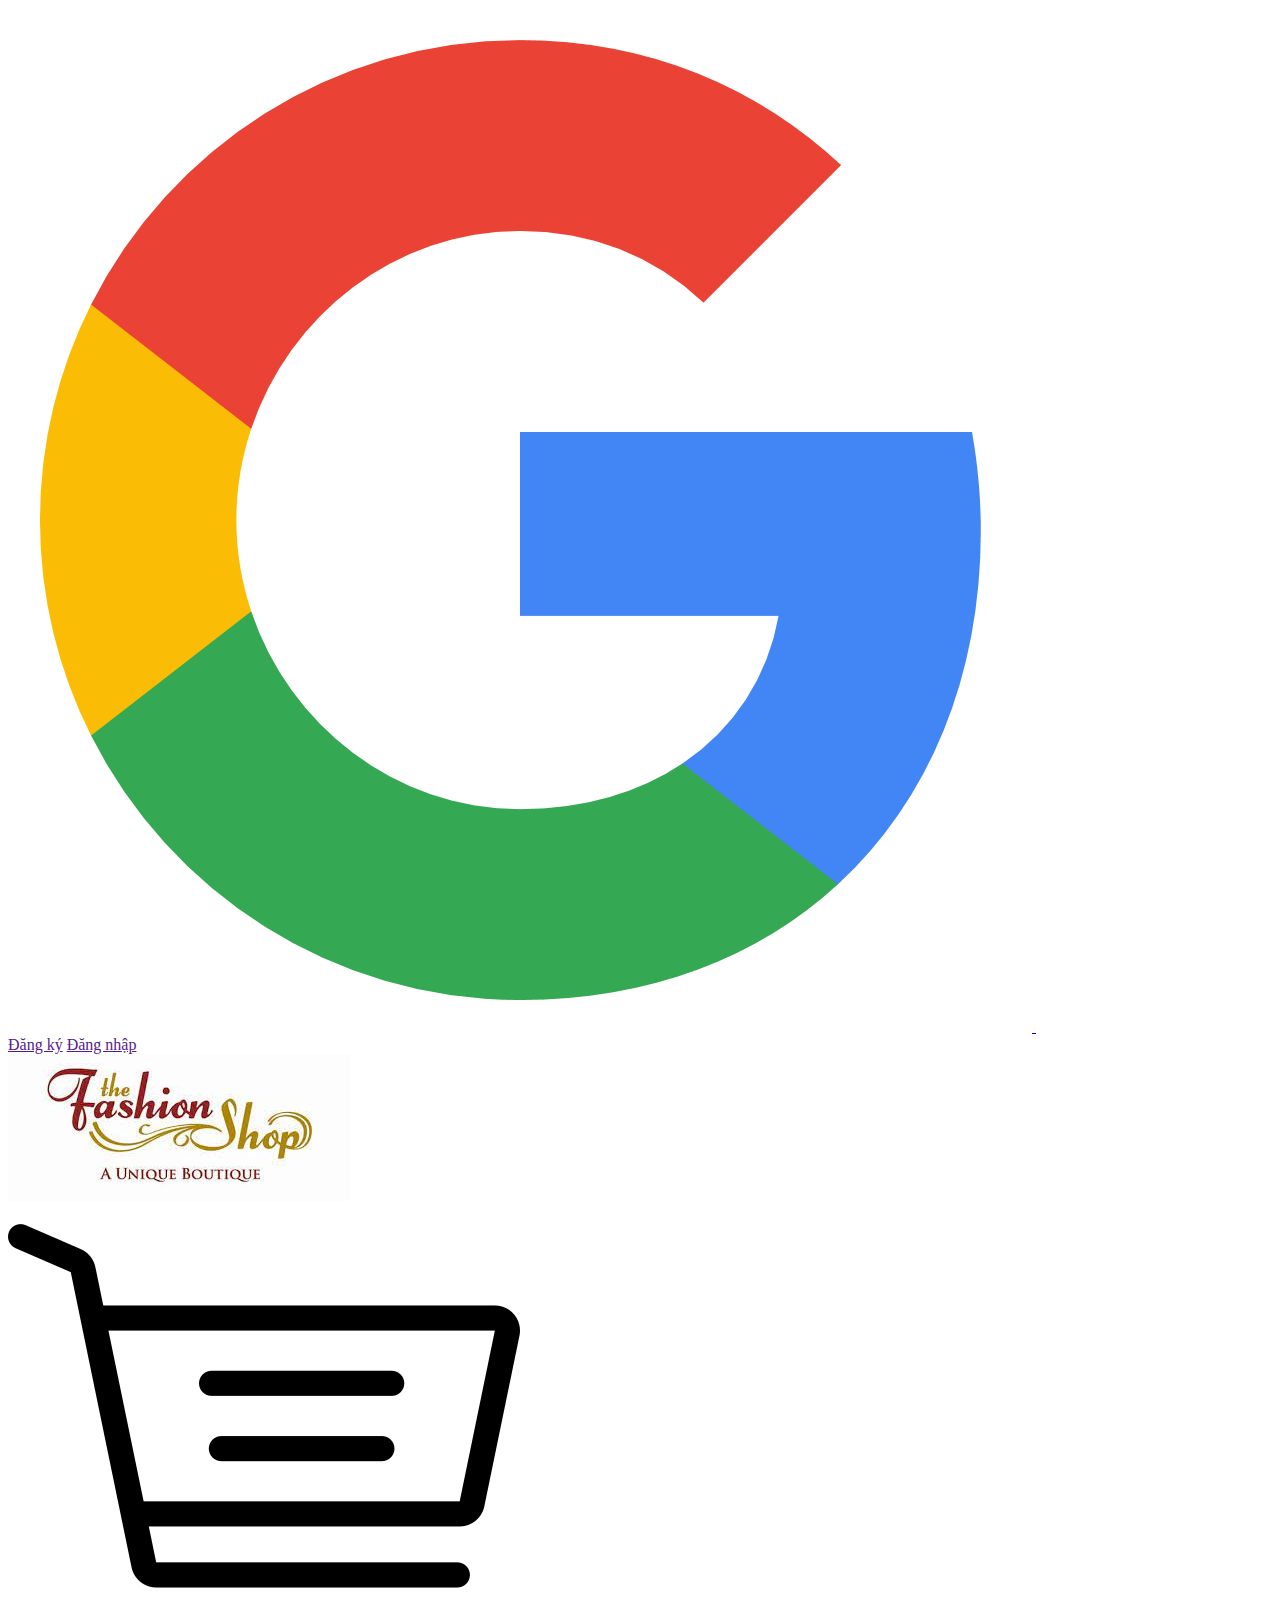
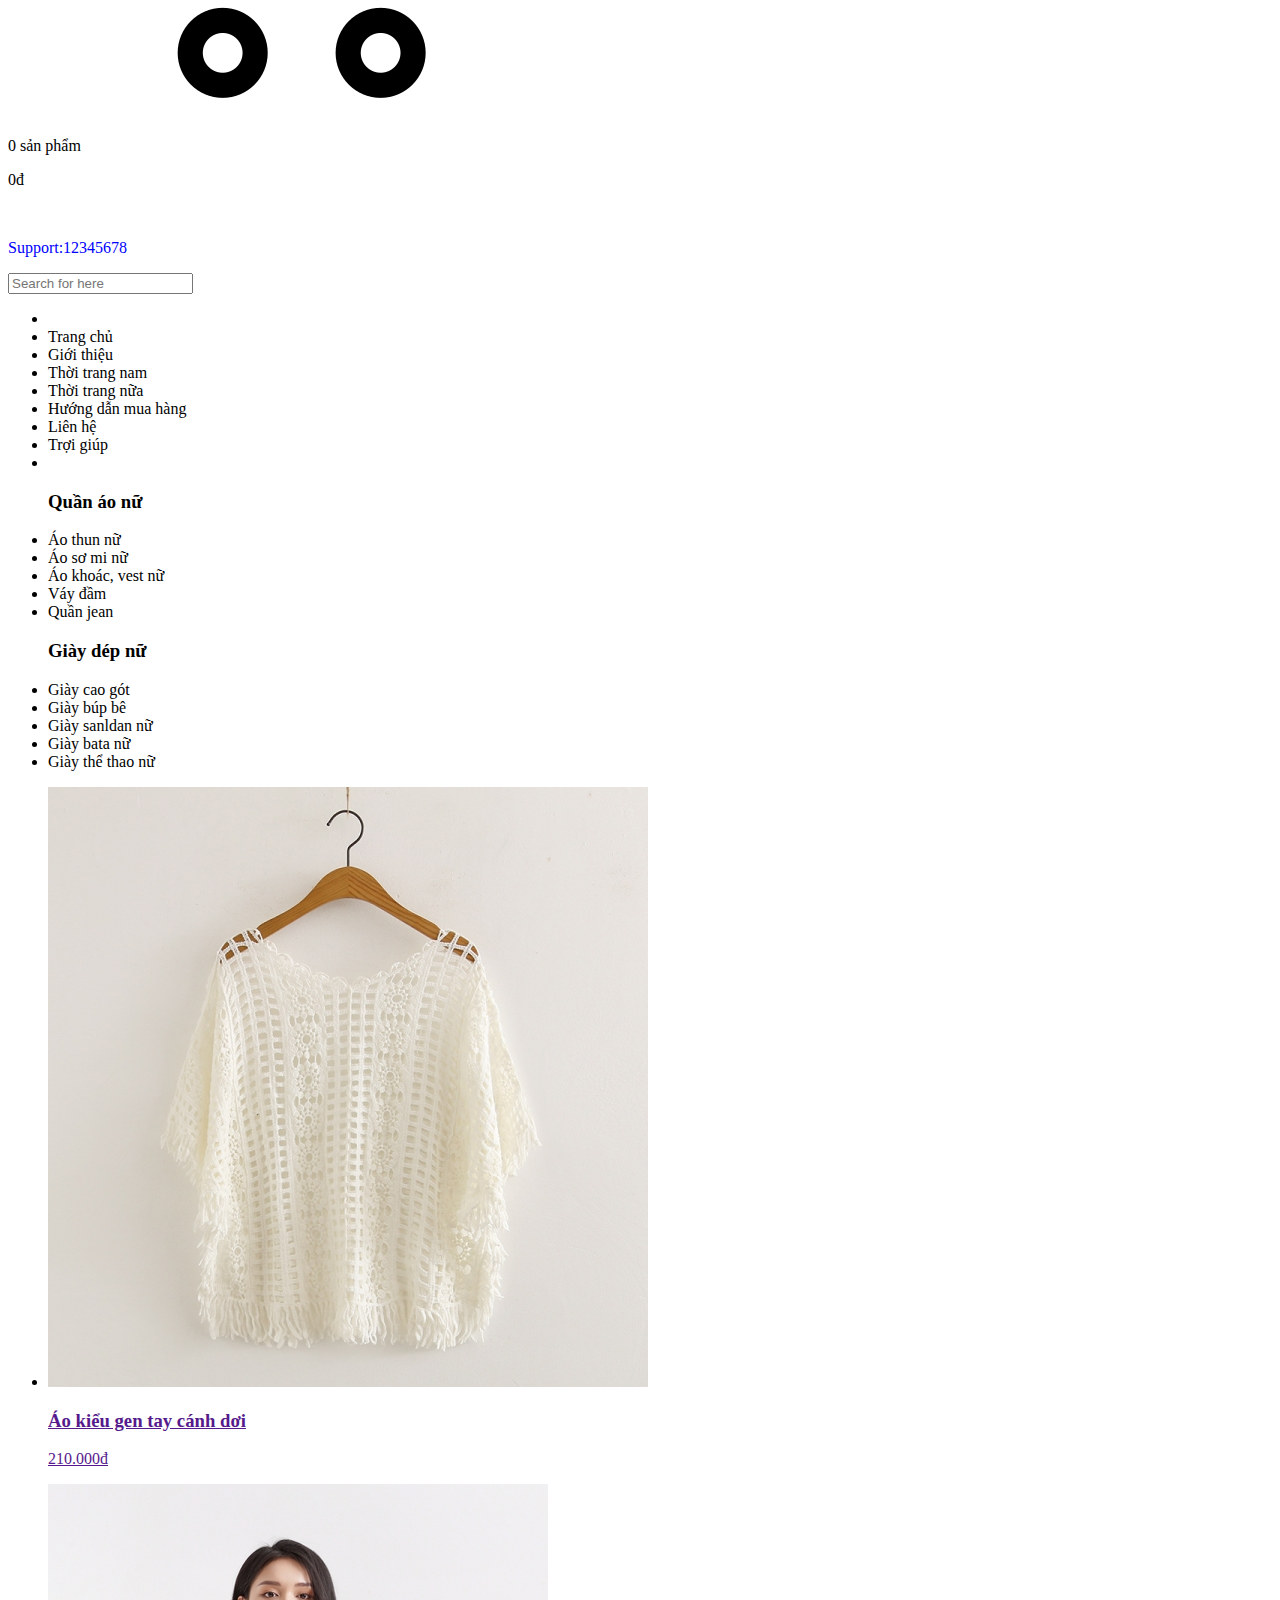
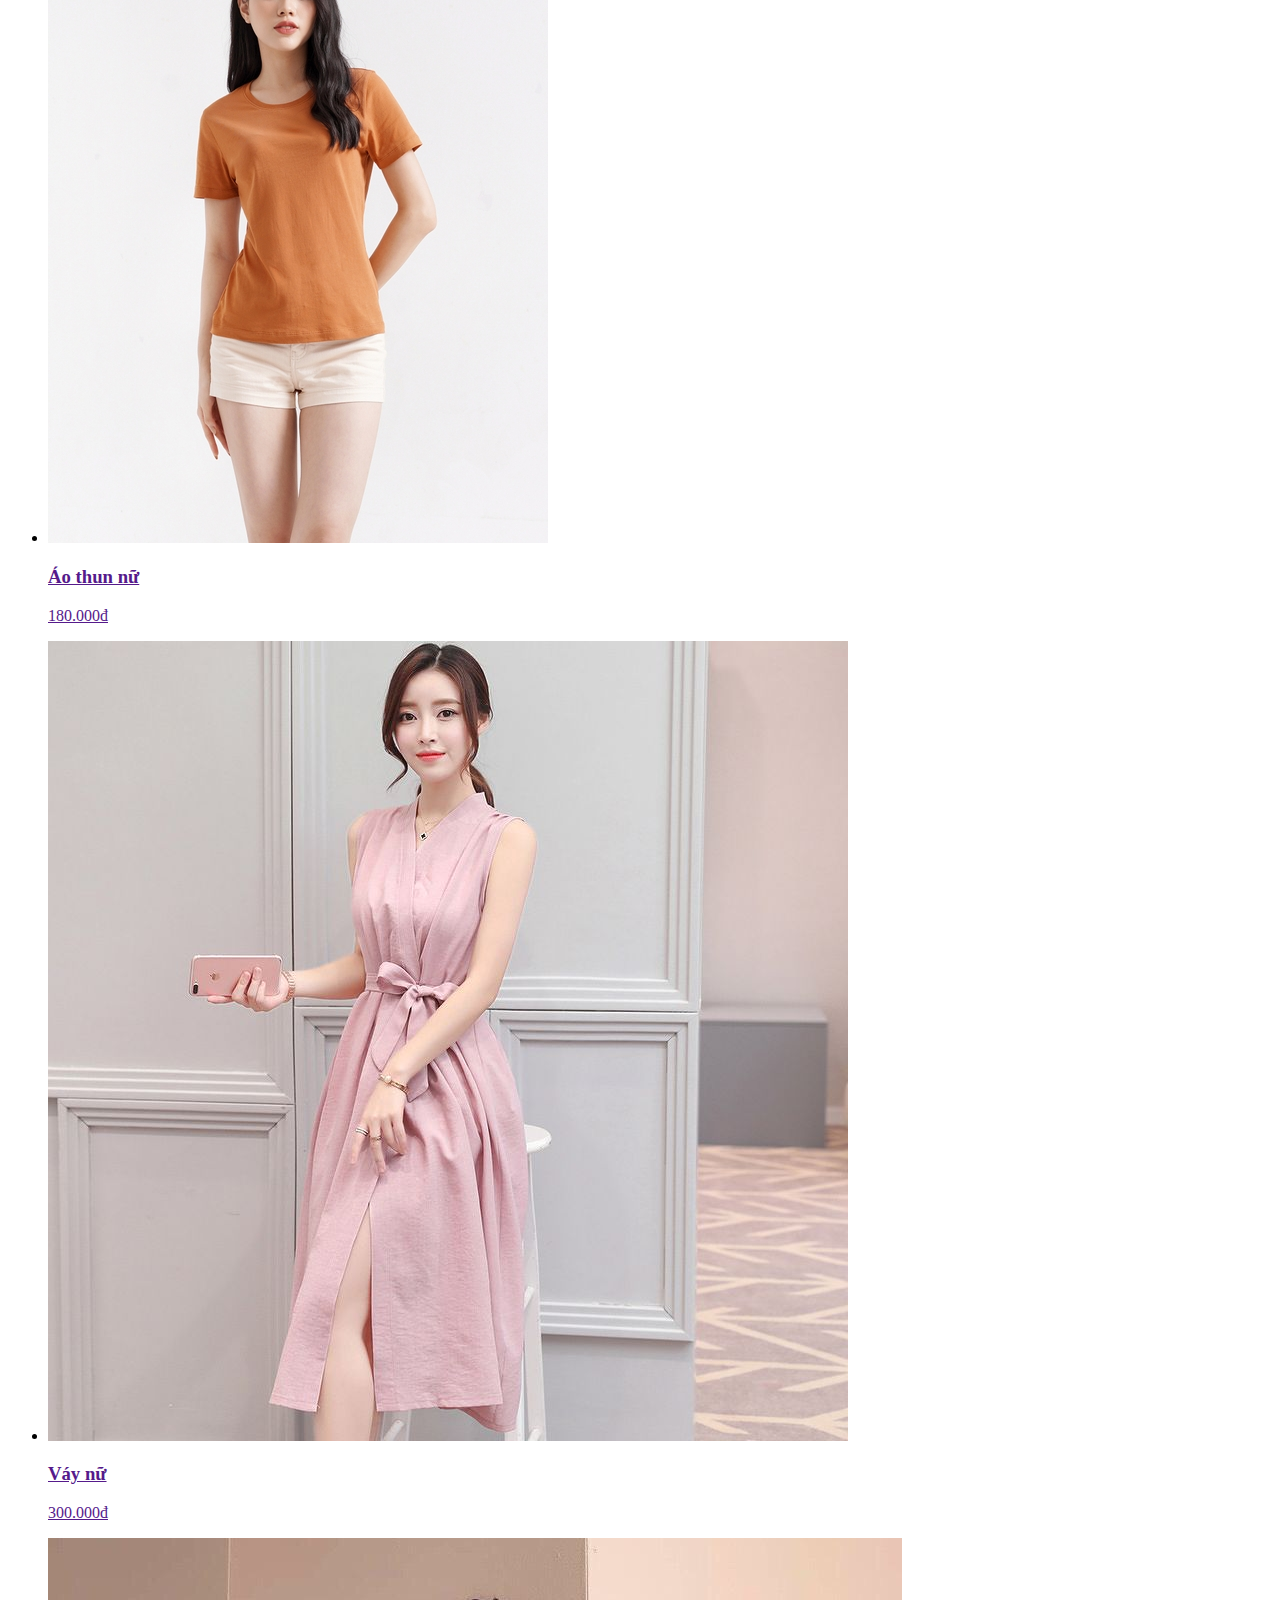
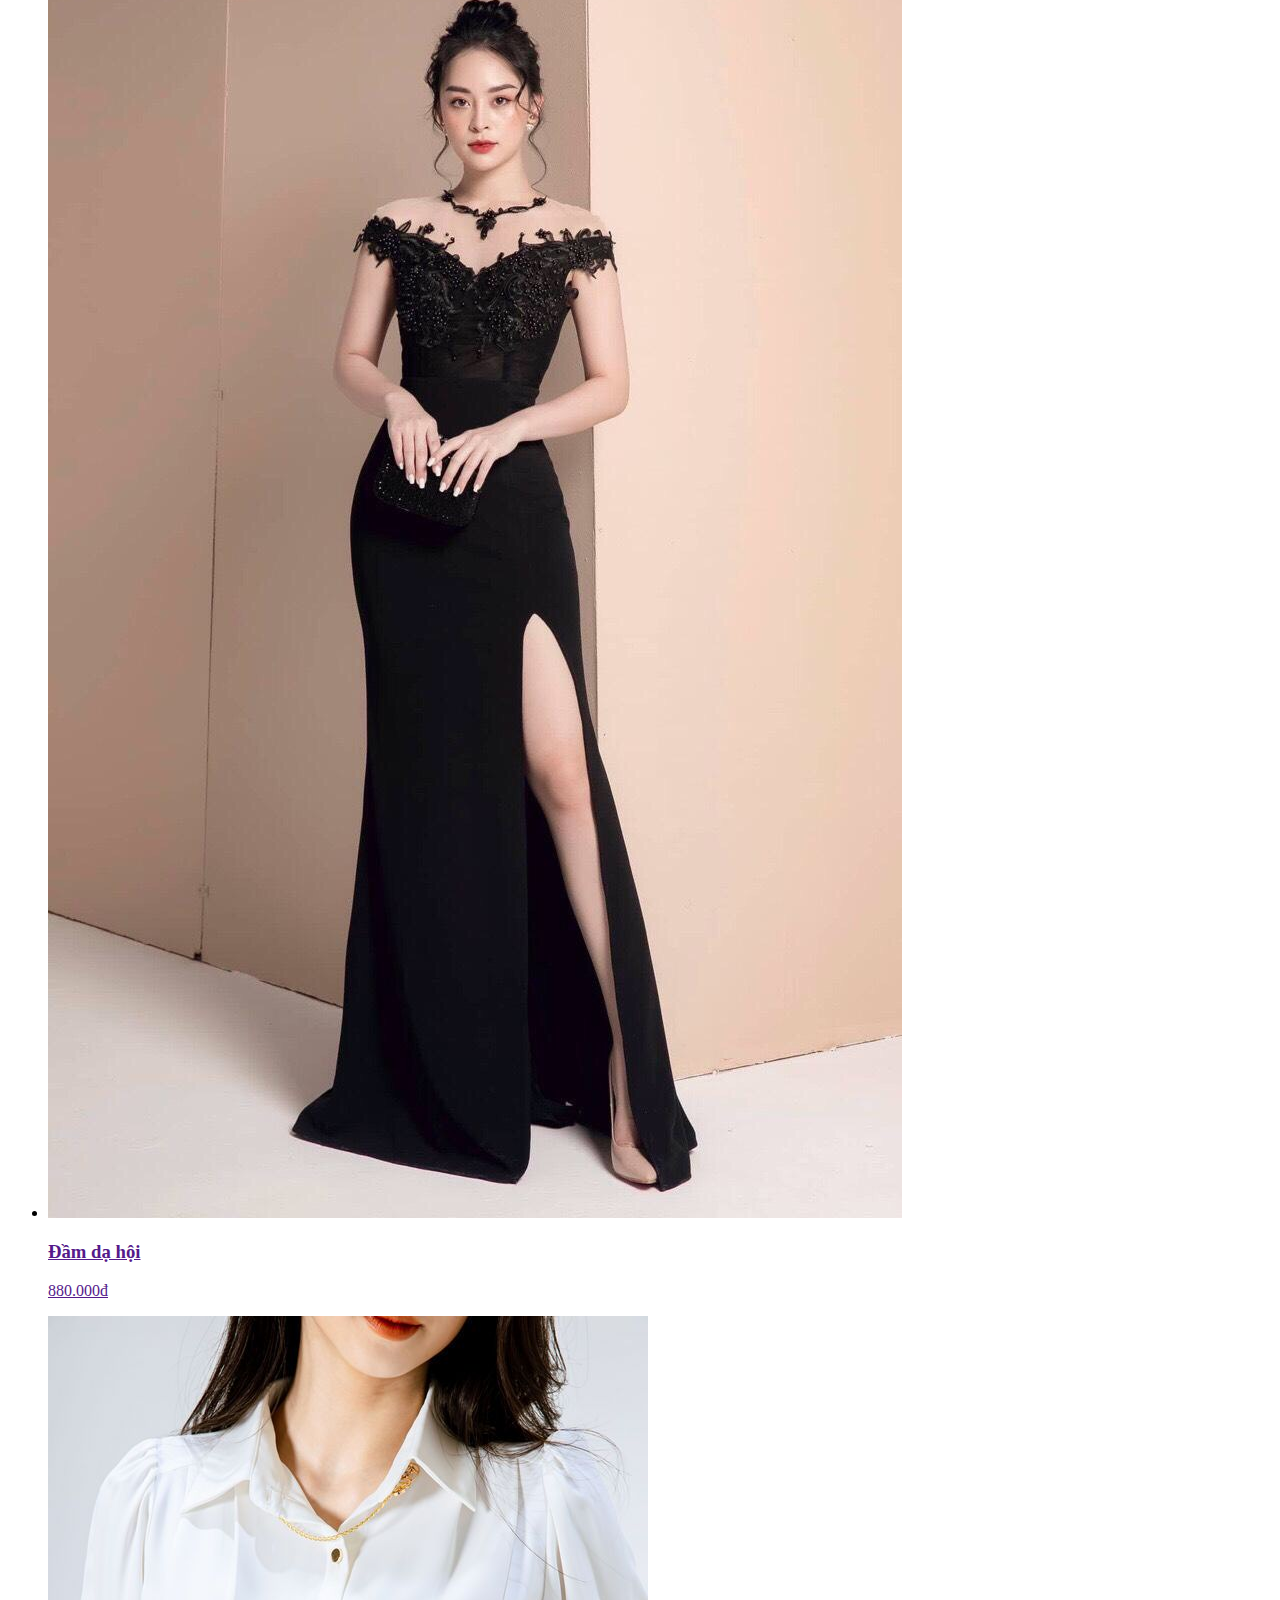
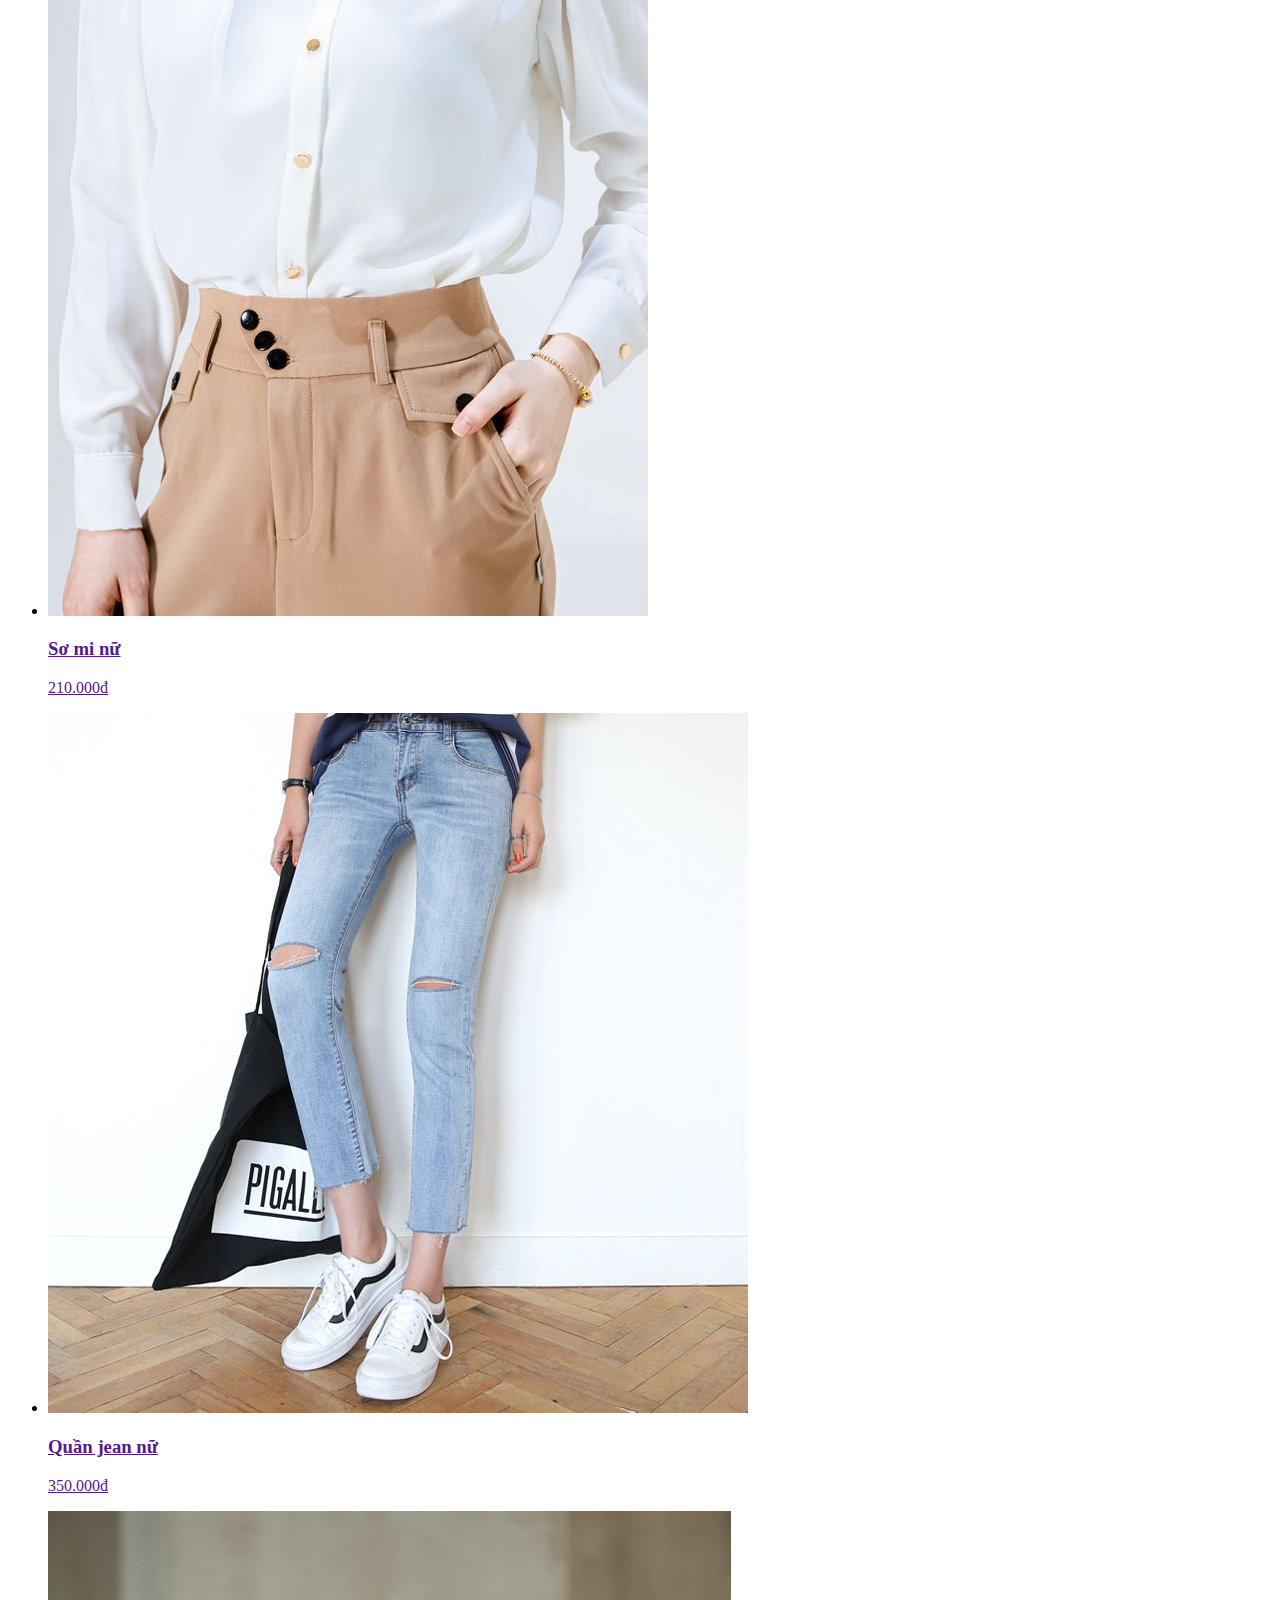
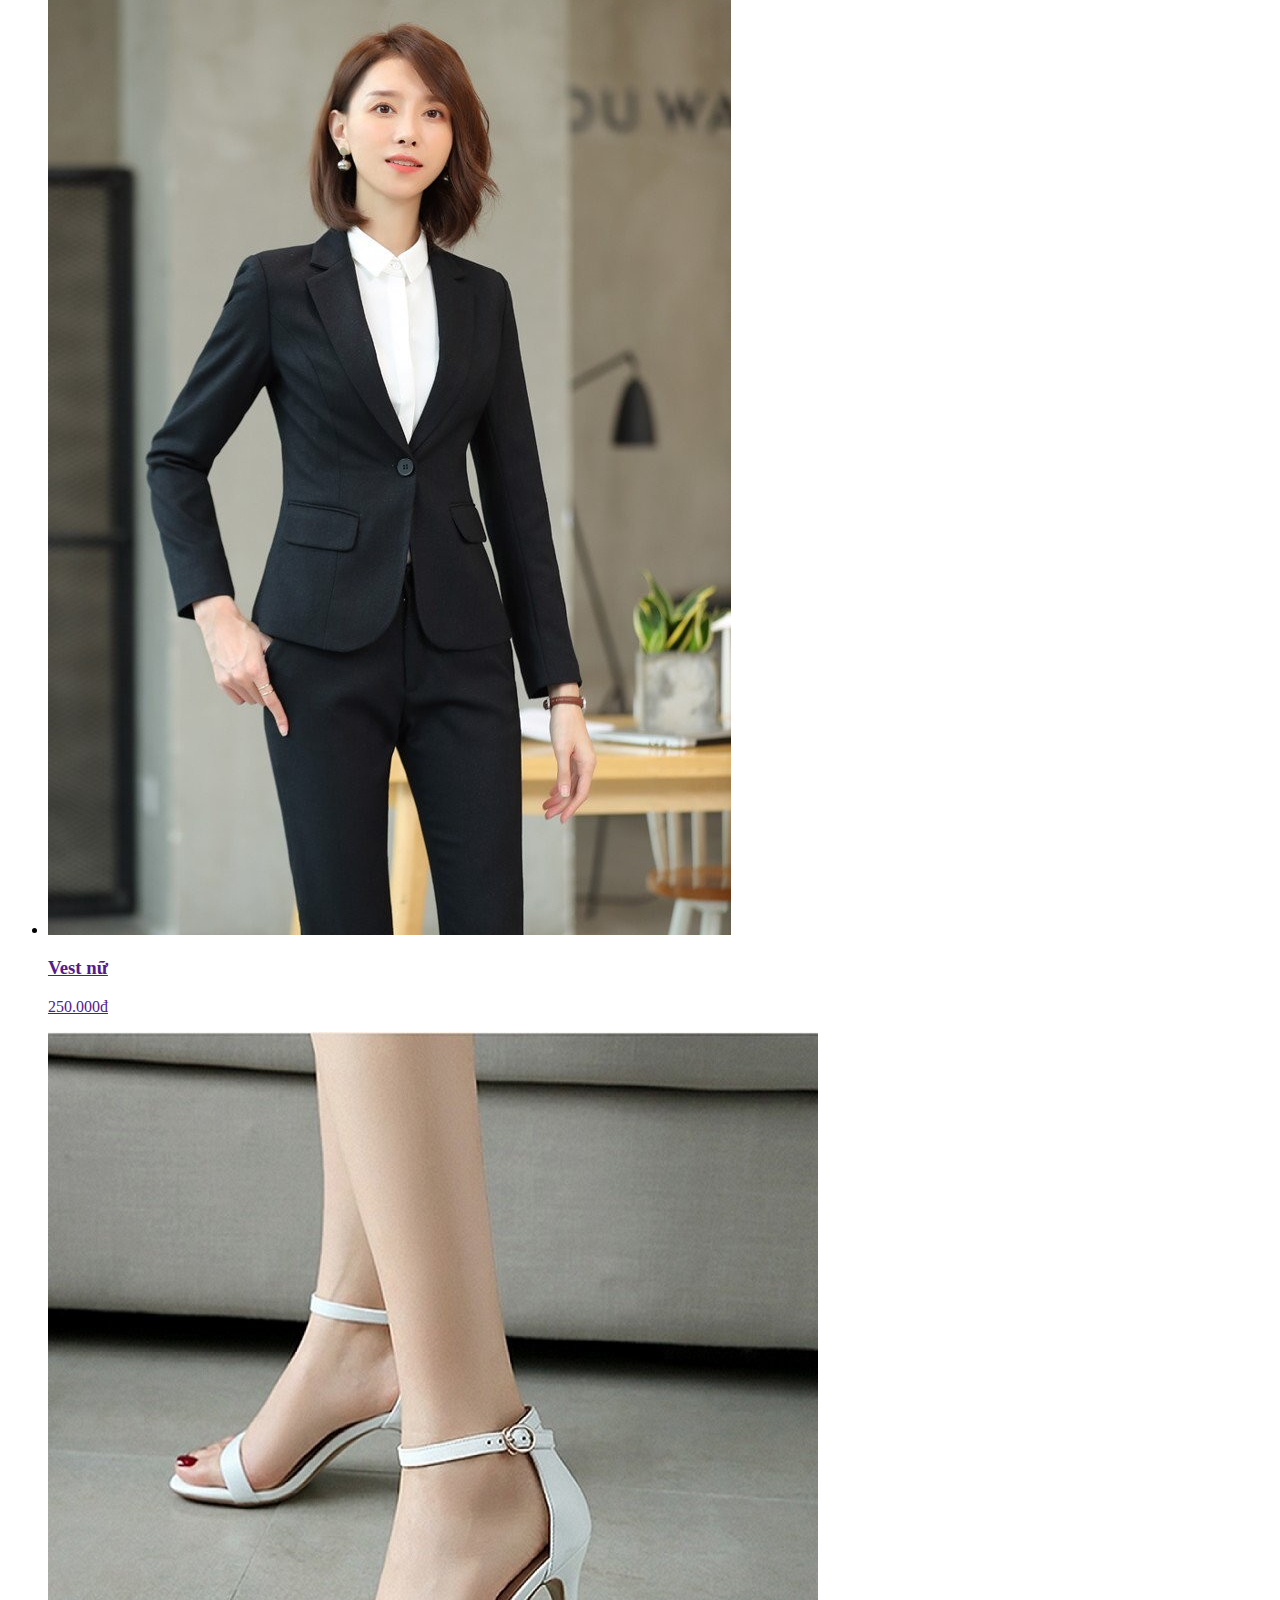
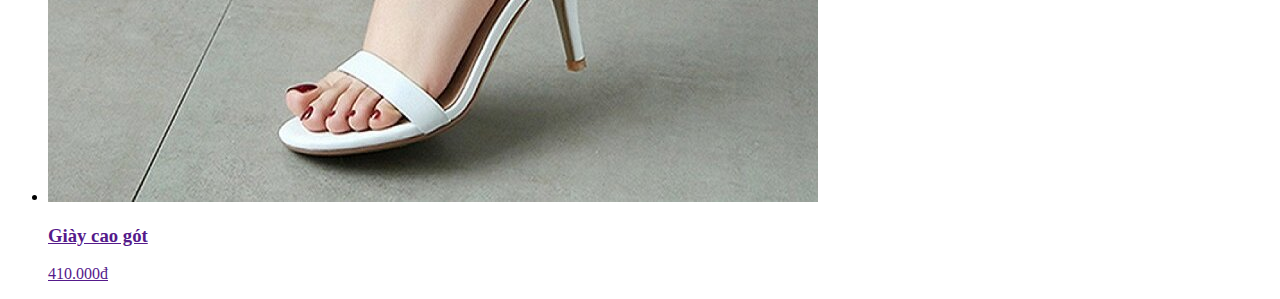
==== baitap.html @ d0bbcaf6 "upload" ====
<!DOCTYPE html>
<html lang="en">
<head>
    <meta charset="UTF-8">
    <meta http-equiv="X-UA-Compatible" content="IE=edge">
    <meta name="viewport" content="width=device-width, initial-scale=1.0">
    <link rel="stylesheet" href="./baitap.css">
    <!-- <link rel="stylesheet" href="./fontawesome-free-6.0.0-web/css/all.min.css"> -->
    <title>ThaiKiet</title>
</head>
<body>
    <div class="background">
        <div class="header">
            <div class="header__icon">
               <a class="header__icon-aa" href="https://www.google.com/">
                <img src="./assets/img/ZAl1gIwyUsvfwxoW9ns47iJFioHXODBbIkrK (1).png" alt="" class="header__icon-a-img">
               </a>
                <a href="https://www.google.com/intl/vi/gmail/about/" class="header__icon-aa">
                    <img src="https://phucquy121.github.io/images/Gmail.png" alt="" class="header__icon-a-img">
                </a>
                <a href="facebook"><i class="header__icon-a fa-brands fa-facebook"></i></a>
            </div>
            <div class="header__accout">
                <a href="" class="header__accout-login">Đăng ký</a>
                <span class="header__accout-space"></span>
                <a href="" class="header__accout-signin">Đăng nhập</a>
            </div>
        </div>
        <div class="header__">
            <div class="logo">
                <img class="logo_img" src="./assets/img/logowweb.jpg" alt="">
            </div>
               <div class="xxx">
                <div class="cart">
                    <img class="cart-img" src="./assets/img/263142.png" alt="">
                    <div class="cart-info">
                        <p id="info">0 sản phẩm</p>
                        <p id="info">0đ</p>
                    </div>
                </div>
                <div class="support">
                    <div class="support-heaphone">
                        <img src="https://phucquy121.github.io/images/phone-icon.png" alt="" class="support-img">
                        <p style="color:blue;">Support:12345678</p>
                    </div>
                    <div class="supportinput">
                        <input type="text" name="" id="inputt" placeholder="Search for here">
                        <i class="fa-solid fa-magnifying-glass"></i>
                    </div>
                </div>
               </div>
        </div>
        <div class="container">
            <ul class="container-select">
                <li class="container-select-option">
                    <i class="fa-solid fa-house-chimney"></i>
                </li>
                <li class="container-select-option">Trang chủ</li>
                <li class="container-select-option">Giới thiệu</li>
                <li class="container-select-option">Thời trang nam</li>
                <li class="container-select-option">Thời trang nữa</li>
                <li class="container-select-option">Hướng dẫn mua hàng</li>
                <li class="container-select-option">Liên hệ</li>
                <li class="container-select-option">Trợi giúp</li>
                <li class="container-select-option"></li>
            </ul>
            <div class="product">
                <div class="product-menu">
                    <ul class="product-menu-list">
                        <h3 class="product-menu-list-title">Quần áo nữ</h3>
                        <li class="product-menu-list-sp">
                            <i class="product-menu-list-icon fa-solid fa-angle-right"></i>
                            Áo thun nữ</li>
                        <li class="product-menu-list-sp">
                            <i class="product-menu-list-icon fa-solid fa-angle-right"></i>
                            Áo sơ mi nữ</li>
                        <li class="product-menu-list-sp">
                            <i class="product-menu-list-icon fa-solid fa-angle-right"></i>
                            Áo khoác, vest nữ</li>
                        <li class="product-menu-list-sp">
                            <i class="product-menu-list-icon fa-solid fa-angle-right"></i>
                            Váy đầm</li>
                        <li class="product-menu-list-sp">
                            <i class="product-menu-list-icon fa-solid fa-angle-right"></i>
                            Quần jean</li>
                    </ul>
                    <ul class="product-menu-list">
                        <h3 class="product-menu-list-title">Giày dép nữ</h3>
                        <li class="product-menu-list-sp">
                            <i class="product-menu-list-icon fa-solid fa-angle-right"></i>
                            Giày cao gót</li>
                        <li class="product-menu-list-sp">
                            <i class="product-menu-list-icon fa-solid fa-angle-right"></i>
                            Giày búp bê</li>
                        <li class="product-menu-list-sp">
                            <i class="product-menu-list-icon fa-solid fa-angle-right"></i>
                            Giày sanldan nữ</li>
                        <li class="product-menu-list-sp">
                            <i class="product-menu-list-icon fa-solid fa-angle-right"></i>
                            Giày bata nữ</li>
                        <li class="product-menu-list-sp">
                            <i class="product-menu-list-icon fa-solid fa-angle-right"></i>
                            Giày thể thao nữ</li>
                    </ul>
                </div>
                <div class="product-menu_space"></div>
                <ul class="product-list">
                    <li class="product-list-item">
                        <a href="" class="product-list-item-link">
                            <img src="./assets/img/6815-ao-ren-tua-tay-canh-doi-1.jpg" alt="" class="product-list-item-img">
                            <h3 class="product-list-item-name">Áo kiểu gen tay cánh dơi</h3>
                            <p class="product-list-item-price">210.000đ</p>
                        </a>
                    </li>
                    <li class="product-list-item">
                        <a href="" class="product-list-item-link">
                            <img src="./assets/img/aothunu.jpg" alt="" class="product-list-item-img">
                            <h3 class="product-list-item-name">Áo thun nữ</h3>
                            <p class="product-list-item-price">180.000đ</p>
                        </a>
                    </li>
                    <li class="product-list-item">
                        <a href="" class="product-list-item-link">
                            <img src="./assets/img/vay.jpg" alt="" class="product-list-item-img">
                            <h3 class="product-list-item-name">Váy nữ</h3>
                            <p class="product-list-item-price">300.000đ</p>
                        </a>
                    </li>
                    <li class="product-list-item">
                        <a href="" class="product-list-item-link">
                            <img src="./assets/img/dam.jpg" alt="" class="product-list-item-img">
                            <h3 class="product-list-item-name">Đầm dạ hội</h3>
                            <p class="product-list-item-price">880.000đ</p>
                        </a>
                    </li>
                    <li class="product-list-item">
                        <a href="" class="product-list-item-link">
                            <img src="./assets/img/don_gian_hien_dai_cung_ao_so_mi_nu_trang3.jpg" alt="" class="product-list-item-img">
                            <h3 class="product-list-item-name">Sơ mi nữ</h3>
                            <p class="product-list-item-price">210.000đ</p>
                        </a>
                    </li>
                    <li class="product-list-item">
                        <a href="" class="product-list-item-link">
                            <img src="/assets/img/shop-quan-jeans-nu-1.jpg" alt="" class="product-list-item-img">
                            <h3 class="product-list-item-name">Quần jean nữ</h3>
                            <p class="product-list-item-price">350.000đ</p>
                        </a>
                    </li>
                    <li class="product-list-item">
                        <a href="" class="product-list-item-link">
                            <img src="./assets/img/Áo-vest-nữ-MADULO.jpg" alt="" class="product-list-item-img">
                            <h3 class="product-list-item-name">Vest nữ</h3>
                            <p class="product-list-item-price">250.000đ</p>
                        </a>
                    </li>
                    <li class="product-list-item">
                        <a href="" class="product-list-item-link">
                            <img src="./assets/img/giaycaogot.jpg" alt="" class="product-list-item-img">
                            <h3 class="product-list-item-name">Giày cao gót</h3>
                            <p class="product-list-item-price">410.000đ</p>
                        </a>
                    </li>
                </ul>
            </div>
        </div>
     </div>
</body>
</html>
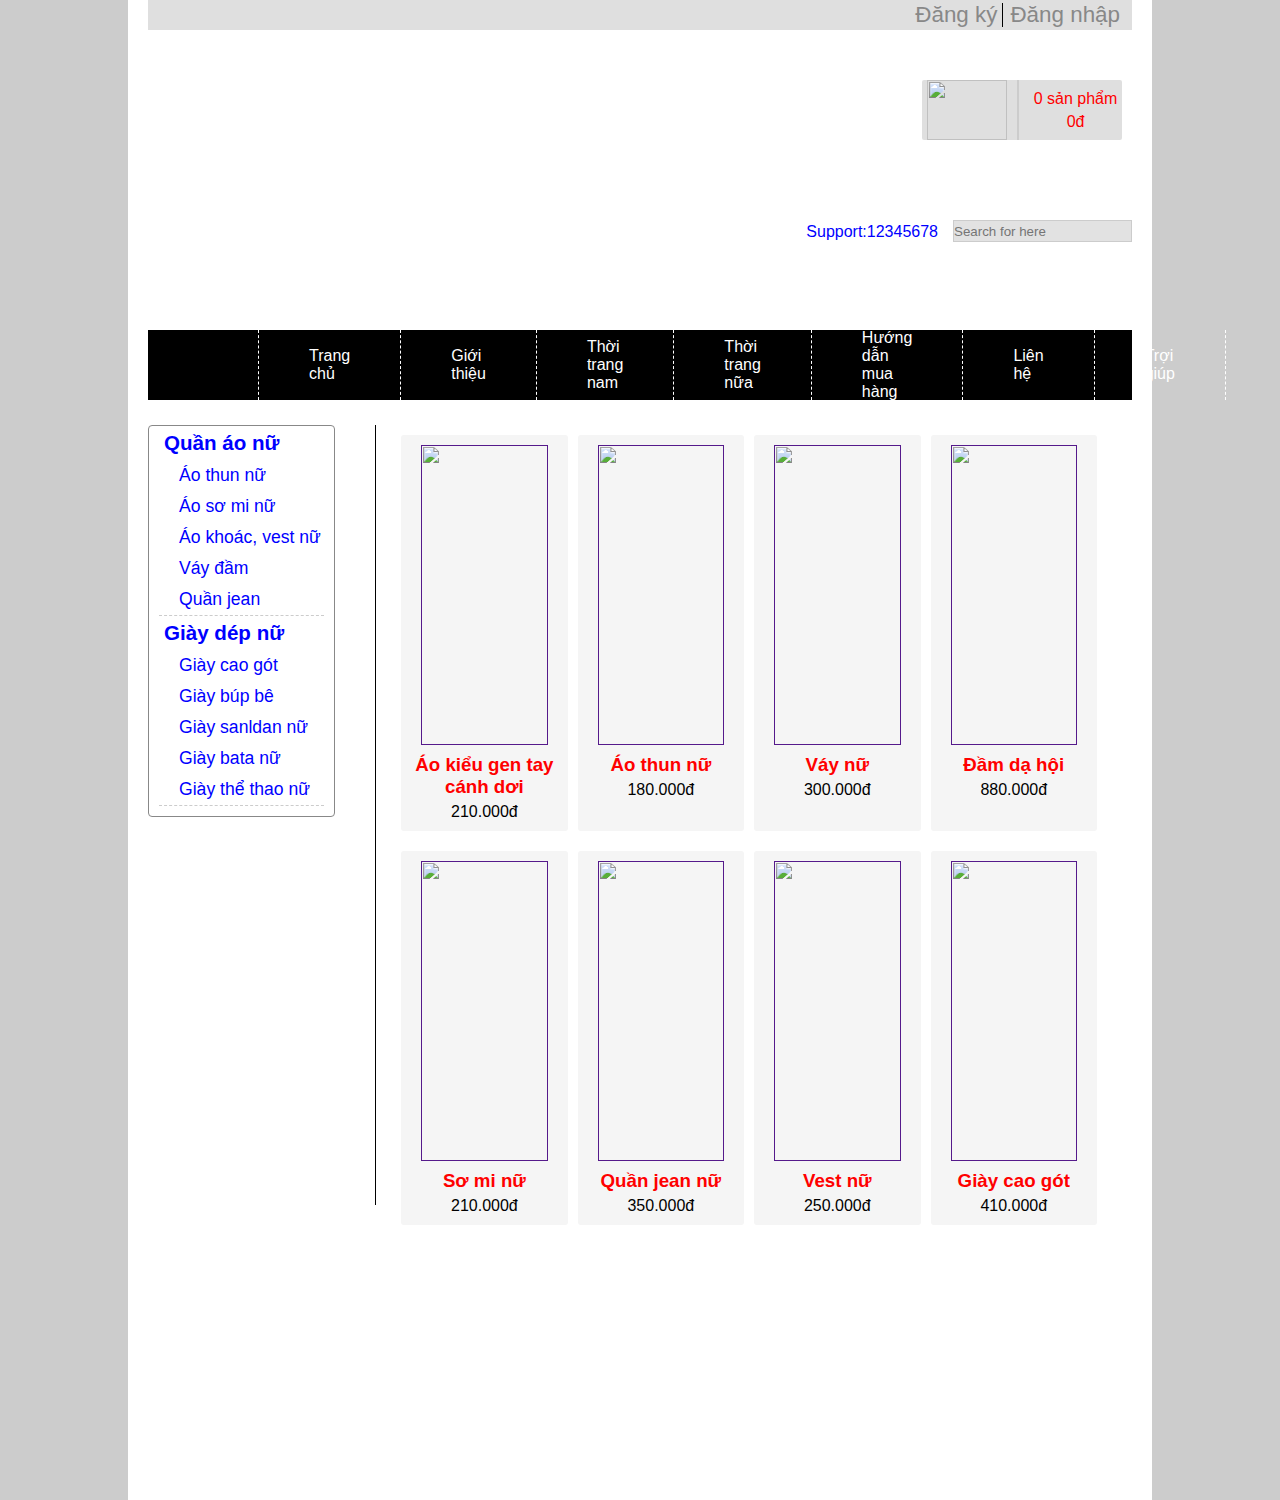
==== commit 5397a036: "Add files via upload" ====
--- a/baitap.html
+++ b/baitap.html
@@ -1,169 +1,170 @@
-<!DOCTYPE html>
-<html lang="en">
-<head>
-    <meta charset="UTF-8">
-    <meta http-equiv="X-UA-Compatible" content="IE=edge">
-    <meta name="viewport" content="width=device-width, initial-scale=1.0">
-    <link rel="stylesheet" href="./baitap.css">
-    <!-- <link rel="stylesheet" href="./fontawesome-free-6.0.0-web/css/all.min.css"> -->
-    <title>ThaiKiet</title>
-</head>
-<body>
-    <div class="background">
-        <div class="header">
-            <div class="header__icon">
-               <a class="header__icon-aa" href="https://www.google.com/">
-                <img src="./assets/img/ZAl1gIwyUsvfwxoW9ns47iJFioHXODBbIkrK (1).png" alt="" class="header__icon-a-img">
-               </a>
-                <a href="https://www.google.com/intl/vi/gmail/about/" class="header__icon-aa">
-                    <img src="https://phucquy121.github.io/images/Gmail.png" alt="" class="header__icon-a-img">
-                </a>
-                <a href="facebook"><i class="header__icon-a fa-brands fa-facebook"></i></a>
-            </div>
-            <div class="header__accout">
-                <a href="" class="header__accout-login">Đăng ký</a>
-                <span class="header__accout-space"></span>
-                <a href="" class="header__accout-signin">Đăng nhập</a>
-            </div>
-        </div>
-        <div class="header__">
-            <div class="logo">
-                <img class="logo_img" src="./assets/img/logowweb.jpg" alt="">
-            </div>
-               <div class="xxx">
-                <div class="cart">
-                    <img class="cart-img" src="./assets/img/263142.png" alt="">
-                    <div class="cart-info">
-                        <p id="info">0 sản phẩm</p>
-                        <p id="info">0đ</p>
-                    </div>
-                </div>
-                <div class="support">
-                    <div class="support-heaphone">
-                        <img src="https://phucquy121.github.io/images/phone-icon.png" alt="" class="support-img">
-                        <p style="color:blue;">Support:12345678</p>
-                    </div>
-                    <div class="supportinput">
-                        <input type="text" name="" id="inputt" placeholder="Search for here">
-                        <i class="fa-solid fa-magnifying-glass"></i>
-                    </div>
-                </div>
-               </div>
-        </div>
-        <div class="container">
-            <ul class="container-select">
-                <li class="container-select-option">
-                    <i class="fa-solid fa-house-chimney"></i>
-                </li>
-                <li class="container-select-option">Trang chủ</li>
-                <li class="container-select-option">Giới thiệu</li>
-                <li class="container-select-option">Thời trang nam</li>
-                <li class="container-select-option">Thời trang nữa</li>
-                <li class="container-select-option">Hướng dẫn mua hàng</li>
-                <li class="container-select-option">Liên hệ</li>
-                <li class="container-select-option">Trợi giúp</li>
-                <li class="container-select-option"></li>
-            </ul>
-            <div class="product">
-                <div class="product-menu">
-                    <ul class="product-menu-list">
-                        <h3 class="product-menu-list-title">Quần áo nữ</h3>
-                        <li class="product-menu-list-sp">
-                            <i class="product-menu-list-icon fa-solid fa-angle-right"></i>
-                            Áo thun nữ</li>
-                        <li class="product-menu-list-sp">
-                            <i class="product-menu-list-icon fa-solid fa-angle-right"></i>
-                            Áo sơ mi nữ</li>
-                        <li class="product-menu-list-sp">
-                            <i class="product-menu-list-icon fa-solid fa-angle-right"></i>
-                            Áo khoác, vest nữ</li>
-                        <li class="product-menu-list-sp">
-                            <i class="product-menu-list-icon fa-solid fa-angle-right"></i>
-                            Váy đầm</li>
-                        <li class="product-menu-list-sp">
-                            <i class="product-menu-list-icon fa-solid fa-angle-right"></i>
-                            Quần jean</li>
-                    </ul>
-                    <ul class="product-menu-list">
-                        <h3 class="product-menu-list-title">Giày dép nữ</h3>
-                        <li class="product-menu-list-sp">
-                            <i class="product-menu-list-icon fa-solid fa-angle-right"></i>
-                            Giày cao gót</li>
-                        <li class="product-menu-list-sp">
-                            <i class="product-menu-list-icon fa-solid fa-angle-right"></i>
-                            Giày búp bê</li>
-                        <li class="product-menu-list-sp">
-                            <i class="product-menu-list-icon fa-solid fa-angle-right"></i>
-                            Giày sanldan nữ</li>
-                        <li class="product-menu-list-sp">
-                            <i class="product-menu-list-icon fa-solid fa-angle-right"></i>
-                            Giày bata nữ</li>
-                        <li class="product-menu-list-sp">
-                            <i class="product-menu-list-icon fa-solid fa-angle-right"></i>
-                            Giày thể thao nữ</li>
-                    </ul>
-                </div>
-                <div class="product-menu_space"></div>
-                <ul class="product-list">
-                    <li class="product-list-item">
-                        <a href="" class="product-list-item-link">
-                            <img src="./assets/img/6815-ao-ren-tua-tay-canh-doi-1.jpg" alt="" class="product-list-item-img">
-                            <h3 class="product-list-item-name">Áo kiểu gen tay cánh dơi</h3>
-                            <p class="product-list-item-price">210.000đ</p>
-                        </a>
-                    </li>
-                    <li class="product-list-item">
-                        <a href="" class="product-list-item-link">
-                            <img src="./assets/img/aothunu.jpg" alt="" class="product-list-item-img">
-                            <h3 class="product-list-item-name">Áo thun nữ</h3>
-                            <p class="product-list-item-price">180.000đ</p>
-                        </a>
-                    </li>
-                    <li class="product-list-item">
-                        <a href="" class="product-list-item-link">
-                            <img src="./assets/img/vay.jpg" alt="" class="product-list-item-img">
-                            <h3 class="product-list-item-name">Váy nữ</h3>
-                            <p class="product-list-item-price">300.000đ</p>
-                        </a>
-                    </li>
-                    <li class="product-list-item">
-                        <a href="" class="product-list-item-link">
-                            <img src="./assets/img/dam.jpg" alt="" class="product-list-item-img">
-                            <h3 class="product-list-item-name">Đầm dạ hội</h3>
-                            <p class="product-list-item-price">880.000đ</p>
-                        </a>
-                    </li>
-                    <li class="product-list-item">
-                        <a href="" class="product-list-item-link">
-                            <img src="./assets/img/don_gian_hien_dai_cung_ao_so_mi_nu_trang3.jpg" alt="" class="product-list-item-img">
-                            <h3 class="product-list-item-name">Sơ mi nữ</h3>
-                            <p class="product-list-item-price">210.000đ</p>
-                        </a>
-                    </li>
-                    <li class="product-list-item">
-                        <a href="" class="product-list-item-link">
-                            <img src="/assets/img/shop-quan-jeans-nu-1.jpg" alt="" class="product-list-item-img">
-                            <h3 class="product-list-item-name">Quần jean nữ</h3>
-                            <p class="product-list-item-price">350.000đ</p>
-                        </a>
-                    </li>
-                    <li class="product-list-item">
-                        <a href="" class="product-list-item-link">
-                            <img src="./assets/img/Áo-vest-nữ-MADULO.jpg" alt="" class="product-list-item-img">
-                            <h3 class="product-list-item-name">Vest nữ</h3>
-                            <p class="product-list-item-price">250.000đ</p>
-                        </a>
-                    </li>
-                    <li class="product-list-item">
-                        <a href="" class="product-list-item-link">
-                            <img src="./assets/img/giaycaogot.jpg" alt="" class="product-list-item-img">
-                            <h3 class="product-list-item-name">Giày cao gót</h3>
-                            <p class="product-list-item-price">410.000đ</p>
-                        </a>
-                    </li>
-                </ul>
-            </div>
-        </div>
-     </div>
-</body>
+<!DOCTYPE html>
+<html lang="en">
+<head>
+    <meta charset="UTF-8">
+    <meta http-equiv="X-UA-Compatible" content="IE=edge">
+    <meta name="viewport" content="width=device-width, initial-scale=1.0">
+    <link rel="stylesheet" href="./baitap.css">
+    <link rel="stylesheet" href="./images/">
+    <link rel="stylesheet" href="./fontawesome-free-6.0.0-web/css/all.min.css">
+    <title>ThaiKiet</title>
+</head>
+<body>
+    <div class="background">
+        <div class="header">
+            <div class="header__icon">
+               <a class="header__icon-aa" href="https://www.google.com/">
+                <img src="https://storage.googleapis.com/support-kms-prod/ZAl1gIwyUsvfwxoW9ns47iJFioHXODBbIkrK" alt="" class="header__icon-a-img">
+               </a>
+                <a href="https://www.google.com/intl/vi/gmail/about/" class="header__icon-aa">
+                    <img src="https://phucquy121.github.io/images/Gmail.png" alt="" class="header__icon-a-img">
+                </a>
+                <a href="facebook"><i class="header__icon-a fa-brands fa-facebook"></i></a>
+            </div>
+            <div class="header__accout">
+                <a href="" class="header__accout-login">Đăng ký</a>
+                <span class="header__accout-space"></span>
+                <a href="" class="header__accout-signin">Đăng nhập</a>
+            </div>
+        </div>
+        <div class="header__">
+            <div class="logo">
+                <img class="logo_img" src="./assets/img/logowweb.jpg" alt="">
+            </div>
+               <div class="xxx">
+                <div class="cart">
+                    <img class="cart-img" src="./assets/img/263142.png" alt="">
+                    <div class="cart-info">
+                        <p id="info">0 sản phẩm</p>
+                        <p id="info">0đ</p>
+                    </div>
+                </div>
+                <div class="support">
+                    <div class="support-heaphone">
+                        <img src="https://phucquy121.github.io/images/phone-icon.png" alt="" class="support-img">
+                        <p style="color:blue;">Support:12345678</p>
+                    </div>
+                    <div class="supportinput">
+                        <input type="text" name="" id="inputt" placeholder="Search for here">
+                        <i class="fa-solid fa-magnifying-glass"></i>
+                    </div>
+                </div>
+               </div>
+        </div>
+        <div class="container">
+            <ul class="container-select">
+                <li class="container-select-option">
+                    <i class="fa-solid fa-house-chimney"></i>
+                </li>
+                <li class="container-select-option">Trang chủ</li>
+                <li class="container-select-option">Giới thiệu</li>
+                <li class="container-select-option">Thời trang nam</li>
+                <li class="container-select-option">Thời trang nữa</li>
+                <li class="container-select-option">Hướng dẫn mua hàng</li>
+                <li class="container-select-option">Liên hệ</li>
+                <li class="container-select-option">Trợi giúp</li>
+                <li class="container-select-option"></li>
+            </ul>
+            <div class="product">
+                <div class="product-menu">
+                    <ul class="product-menu-list">
+                        <h3 class="product-menu-list-title">Quần áo nữ</h3>
+                        <li class="product-menu-list-sp">
+                            <i class="product-menu-list-icon fa-solid fa-angle-right"></i>
+                            Áo thun nữ</li>
+                        <li class="product-menu-list-sp">
+                            <i class="product-menu-list-icon fa-solid fa-angle-right"></i>
+                            Áo sơ mi nữ</li>
+                        <li class="product-menu-list-sp">
+                            <i class="product-menu-list-icon fa-solid fa-angle-right"></i>
+                            Áo khoác, vest nữ</li>
+                        <li class="product-menu-list-sp">
+                            <i class="product-menu-list-icon fa-solid fa-angle-right"></i>
+                            Váy đầm</li>
+                        <li class="product-menu-list-sp">
+                            <i class="product-menu-list-icon fa-solid fa-angle-right"></i>
+                            Quần jean</li>
+                    </ul>
+                    <ul class="product-menu-list">
+                        <h3 class="product-menu-list-title">Giày dép nữ</h3>
+                        <li class="product-menu-list-sp">
+                            <i class="product-menu-list-icon fa-solid fa-angle-right"></i>
+                            Giày cao gót</li>
+                        <li class="product-menu-list-sp">
+                            <i class="product-menu-list-icon fa-solid fa-angle-right"></i>
+                            Giày búp bê</li>
+                        <li class="product-menu-list-sp">
+                            <i class="product-menu-list-icon fa-solid fa-angle-right"></i>
+                            Giày sanldan nữ</li>
+                        <li class="product-menu-list-sp">
+                            <i class="product-menu-list-icon fa-solid fa-angle-right"></i>
+                            Giày bata nữ</li>
+                        <li class="product-menu-list-sp">
+                            <i class="product-menu-list-icon fa-solid fa-angle-right"></i>
+                            Giày thể thao nữ</li>
+                    </ul>
+                </div>
+                <div class="product-menu_space"></div>
+                <ul class="product-list">
+                    <li class="product-list-item">
+                        <a href="" class="product-list-item-link">
+                            <img src="https://sakurafashion.vn/upload/sanpham/large/6815-ao-ren-tua-tay-canh-doi-1.jpg" alt="" class="product-list-item-img">
+                            <h3 class="product-list-item-name">Áo kiểu gen tay cánh dơi</h3>
+                            <p class="product-list-item-price">210.000đ</p>
+                        </a>
+                    </li>
+                    <li class="product-list-item">
+                        <a href="" class="product-list-item-link">
+                            <img src="https://aothunnhatban.vn/wp-content/uploads/2017/09/cotton-nu-co-tron-mau-trang.jpg" alt="" class="product-list-item-img">
+                            <h3 class="product-list-item-name">Áo thun nữ</h3>
+                            <p class="product-list-item-price">180.000đ</p>
+                        </a>
+                    </li>
+                    <li class="product-list-item">
+                        <a href="" class="product-list-item-link">
+                            <img src="https://salt.tikicdn.com/cache/400x400/ts/product/5f/cd/d0/d79bd1602092a31b63529f505520ef9a.jpg" alt="" class="product-list-item-img">
+                            <h3 class="product-list-item-name">Váy nữ</h3>
+                            <p class="product-list-item-price">300.000đ</p>
+                        </a>
+                    </li>
+                    <li class="product-list-item">
+                        <a href="" class="product-list-item-link">
+                            <img src="https://i.pinimg.com/736x/a8/05/c5/a805c5da30083b93eb9d6047de339e51.jpg" alt="" class="product-list-item-img">
+                            <h3 class="product-list-item-name">Đầm dạ hội</h3>
+                            <p class="product-list-item-price">880.000đ</p>
+                        </a>
+                    </li>
+                    <li class="product-list-item">
+                        <a href="" class="product-list-item-link">
+                            <img src="https://cf.shopee.vn/file/21a31999e31d37118c55e4a4b2bfeaec" alt="" class="product-list-item-img">
+                            <h3 class="product-list-item-name">Sơ mi nữ</h3>
+                            <p class="product-list-item-price">210.000đ</p>
+                        </a>
+                    </li>
+                    <li class="product-list-item">
+                        <a href="" class="product-list-item-link">
+                            <img src="https://caryophy.info/wp-content/uploads/2021/02/quan-jean-nu.jpg" alt="" class="product-list-item-img">
+                            <h3 class="product-list-item-name">Quần jean nữ</h3>
+                            <p class="product-list-item-price">350.000đ</p>
+                        </a>
+                    </li>
+                    <li class="product-list-item">
+                        <a href="" class="product-list-item-link">
+                            <img src="https://cf.shopee.vn/file/1cc099f6a0616f3fde5a507e1a1e0702" alt="" class="product-list-item-img">
+                            <h3 class="product-list-item-name">Vest nữ</h3>
+                            <p class="product-list-item-price">250.000đ</p>
+                        </a>
+                    </li>
+                    <li class="product-list-item">
+                        <a href="" class="product-list-item-link">
+                            <img src="https://img.websosanh.vn/v2/users/review/images/3v2eyb0363r0v.jpg?compress=85" alt="" class="product-list-item-img">
+                            <h3 class="product-list-item-name">Giày cao gót</h3>
+                            <p class="product-list-item-price">410.000đ</p>
+                        </a>
+                    </li>
+                </ul>
+            </div>
+        </div>
+     </div>
+</body>
 </html>--- a/baitap.css
+++ b/baitap.css
@@ -0,0 +1,264 @@
+body{
+    font-family: Arial, Helvetica, sans-serif;
+    font-size: mall;
+    background-color: #ccc ;
+    margin: 0;
+}
+p{
+    margin: 0;
+}
+*{
+    margin: 0;
+    padding: 0;
+}
+.background{
+    background-color: #fff;
+    position: relative;
+    width: 80%;
+    height: 100%;
+    margin: 0 auto;
+    height: 1500px;
+}
+
+.header{
+    margin: 0 20px;
+    background-color: #dfdfdf;
+    height: 30px;
+    display: flex;
+    justify-content: space-between;
+}
+.header__icon{
+    display: flex;
+    align-items: center;
+    height: 100%;
+}
+.header__icon-a{
+    margin: 0 3px;
+    font-size: 1.2rem;
+}
+
+.header__icon-a-img{
+    width: 20px;
+}
+
+.header__icon-aa{
+    margin: 0 5px;
+    display: flex;
+    float: left;
+    height: 20px;
+    align-items: center;
+}
+
+.header__accout{
+    font-size: 1.4rem;
+    margin-right: 7px;
+    height: 100%;
+    display: flex;
+    align-items: center;
+}
+
+.header__accout-login{
+    text-decoration: none;
+    color: #888;
+    margin: 0 5px;
+}
+
+.header__accout-space{
+    border-right: 1px solid #000;
+    margin-right: 2px;
+    height: 80%;
+}
+.header__accout-signin{
+    text-decoration: none;
+    color: #888;
+    margin: 0 5px;
+}
+
+.logo{
+    margin: 30px 0 0 50px;
+    width: 660px;
+}
+.logo_img{
+    width: 90%;
+}
+.cart{
+    display: flex;
+    text-align: center;
+    margin:50px 20px 0 146px;
+    justify-content: flex-end;
+    width: 200px;
+    background-color: #dfdfdf;
+    border-radius: 2px;    
+}
+.cart-img{
+    width: 80px;
+    height: 60px;
+    border-right: 2px solid #ccc;
+    padding-right: 10px;
+}
+.cart-info{
+    font-size: 1rem;
+    color: red;
+    
+}
+#info{
+    margin: 10px 5px 0 15px;
+}
+#info:last-child{
+    margin-top: 5px;
+}
+
+.header__{
+    display: flex;
+    justify-content: space-between;
+    height: 300px;
+}
+
+.xxx{
+    height: 200px;
+    
+}
+.support{
+    float: right;
+    display: flex;
+    justify-content: space-around;
+    margin: 80px 20px 0 0;
+}
+.support-heaphone{
+    display: flex;
+    margin-right: 15px;
+}
+
+.support-img{
+    width: 30px;
+}
+
+#inputt{
+    height: 100%;
+    border: none;
+    outline: none;
+    background-color: rgb(226, 226, 226);
+}
+.supportinput{
+    border: 1px solid #ccc;
+    height: 20px;
+    padding: 0;
+}
+.support-heaphone p{
+    padding-top: 3px;
+}
+
+/* container */
+
+
+.container-select{
+    display: flex;
+    list-style: none;
+    background-color: #000;
+    margin:0 20px 15px;
+    padding: 0;
+}
+.container-select-option{
+    color: #fff;
+    height: 70px;
+    display: flex;
+    align-items: center;
+    border-right: 1px dashed #fff;
+    padding: 0 50px;
+    cursor: default;
+}
+.container-select-option i{
+    display: flex;
+    align-items: center;
+    padding-left: 10px ;
+}
+.container-select-option:last-child{
+    border: none;
+}
+.container-select-option:not(:last-child):hover{
+    background-color: orange;
+}
+.product{
+    
+    margin: 25px 20px 0 20px;
+    display: flex;
+}
+.product-menu{
+    border: 1px solid #888;
+    font-size: 1.1rem;
+    border-radius: 4px;
+    padding-bottom: 10px;
+    height: 380px;
+    width: 245px;
+}
+.product-menu-list{
+    margin: 0 10px 0 10px;
+    padding: 0 0 5px ;
+    list-style: none;
+    border-bottom: 1px dashed #ccc;
+    color: blue;
+    cursor: pointer;
+}
+.product-menu-list h3{
+    margin: 5px 0 0 0;
+    margin-left: 5px;
+    cursor: default;
+}
+.product-menu-list-sp{
+    margin: 10px 0 0 20px;
+    font-weight: 400;
+}
+.product-menu-list-icon{
+    color: red;
+}
+.product-menu-list-sp:hover{
+    color: red;
+}
+
+
+.product-menu_space{
+    border-right: 1px solid #000;
+    padding: 20px;
+    height: 740px;
+}
+
+
+.product-list{
+    width: calc(100% - 50px);
+    display: flex;
+    list-style: none;
+    flex-wrap: wrap;
+    margin: 0 30px 0 20px;
+    height: 250px;
+}
+
+.product-list-item{
+    text-align: center;
+    width: calc(25% - 10px);
+    margin: 10px 5px;
+    padding: 10px 0;
+    border-radius: 3px;
+    background-color: #f5f5f5;
+    box-shadow: 2px;
+}
+
+.product-list-item-link{
+    text-decoration: none;
+}
+
+.product-list-item-img{
+    width: calc(100% - 20px);
+    height: 300px;
+    
+}
+.product-list-item-name{
+    margin: 5px 0px;
+    color: red;
+}
+.product-list-item-price{
+    color: #000;
+}
+
+.product-list-item:hover{
+    background-color: #ccc;
+}